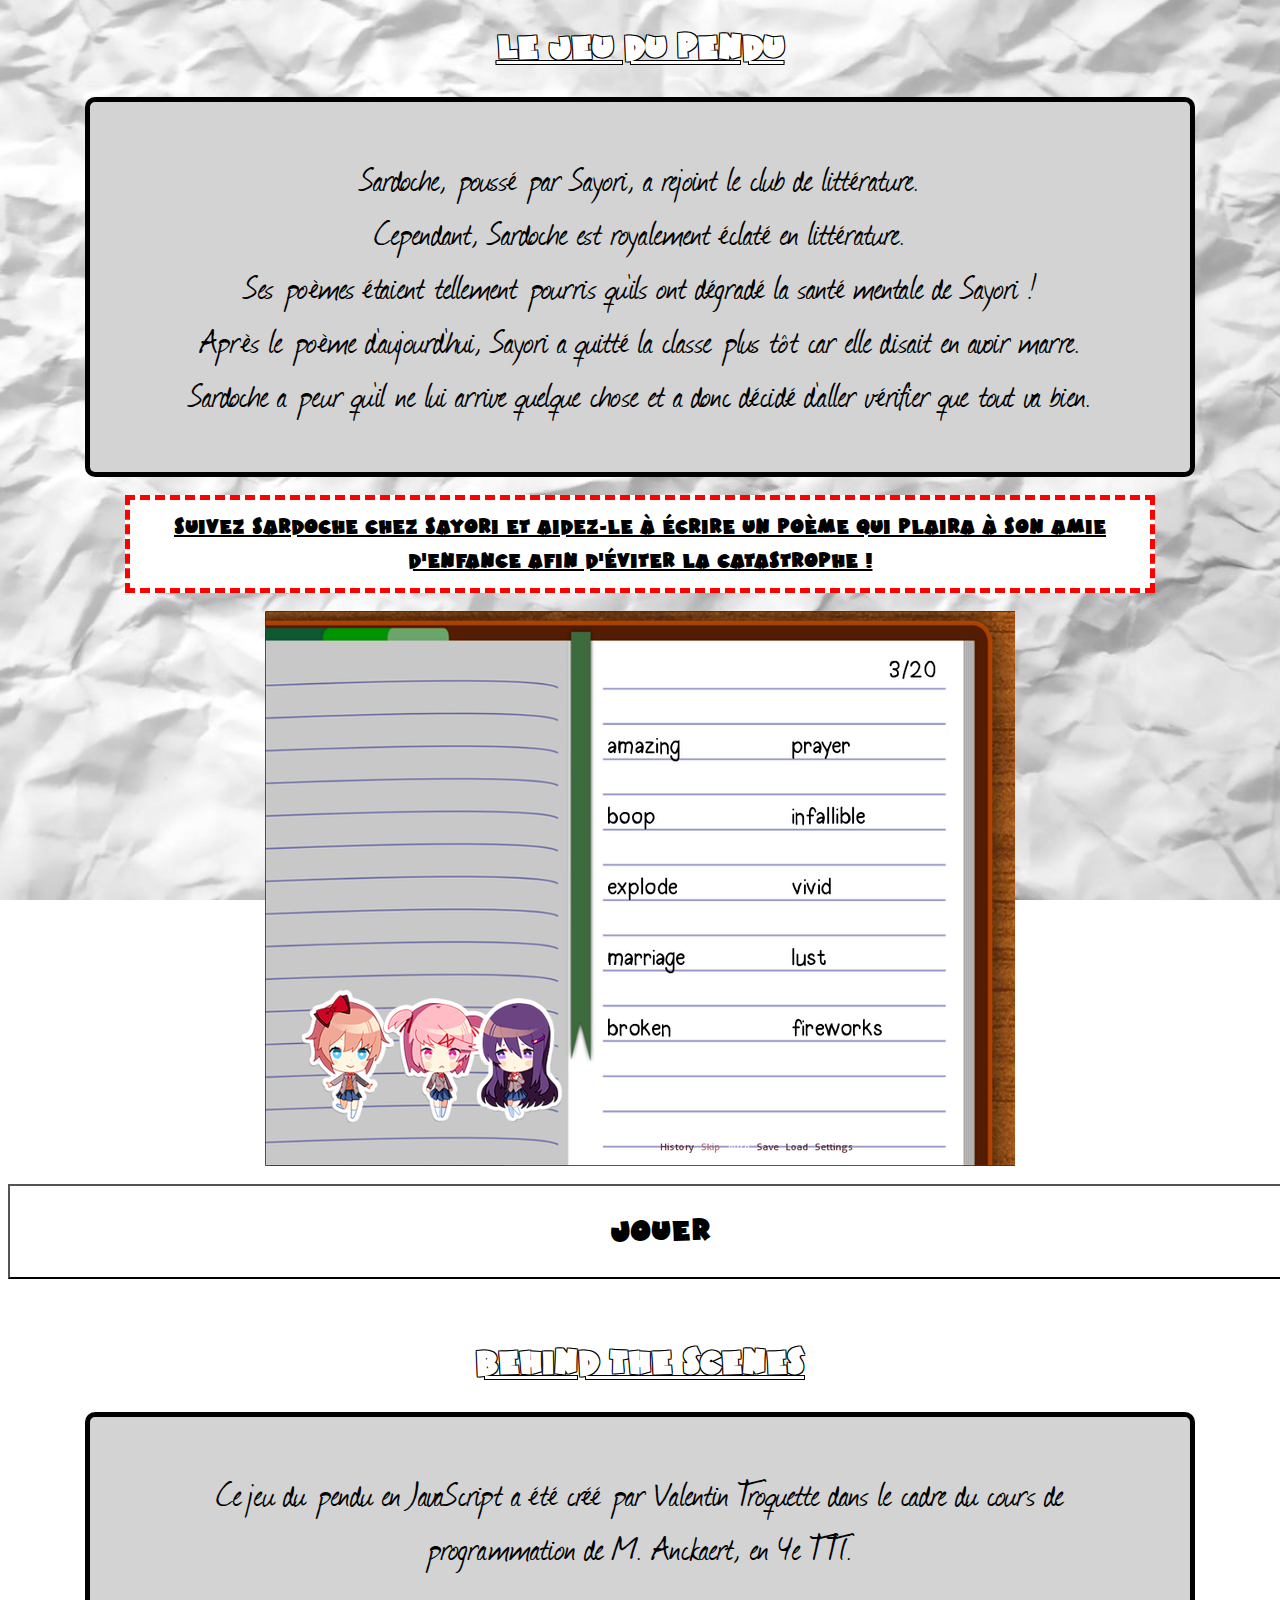
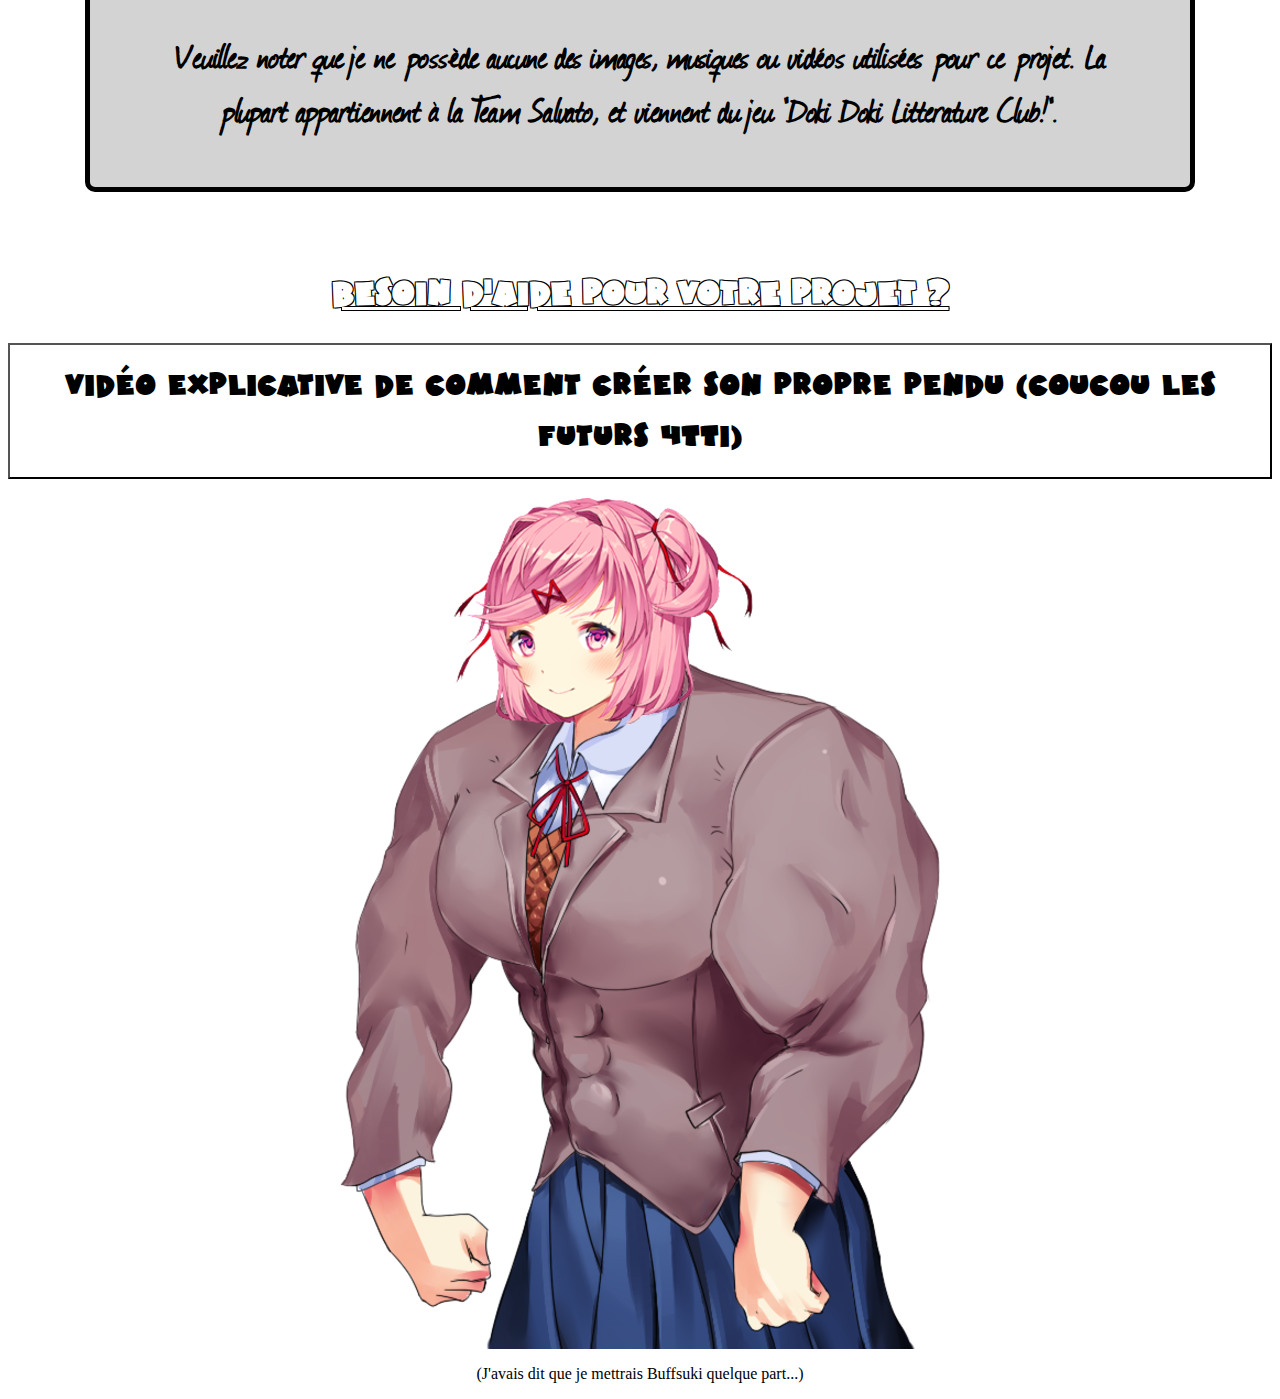
==== index.html @ 74fa5dd7 "Add files via upload" ====
<!DOCTYPE html PUBLIC "-//W3C//DTD XHTML 1.0 Transitional//EN" "http://www.w3.org/TR/xhtml1/DTD/xhtml1-transitional.dtd">
<html xmlns="http://www.w3.org/1999/xhtml">
<head>
<link rel="stylesheet" type="text/css" href="style.css" media="all" />
<script src="javascript.js"></script>
<meta http-equiv="Content-Type" content="text/html; charset=utf-8" />
<title>Accueil</title>
</head>

<body>

<div class="background">
<div class="text-center">
<h1 class="hotmustard stroke"><u>Le jeu du pendu</u></h1>
<p class="text-center journal bg-color">Sardoche, poussé par Sayori, a rejoint le club de littérature.<br>
Cependant, Sardoche est royalement éclaté en littérature.<br> Ses poèmes étaient tellement pourris qu'ils ont dégradé la santé mentale de Sayori !<br>
Après le poème d'aujourd'hui, Sayori a quitté la classe plus tôt car elle disait en avoir marre.<br> 
Sardoche a peur qu'il ne lui arrive quelque chose et a donc décidé d'aller vérifier que tout va bien.
</p><br>
<p class="hotmustard sardoche">Suivez Sardoche chez Sayori et aidez-le à écrire un poème qui plaira à son amie d'enfance afin d'éviter la catastrophe !</p><br>
<img src="book.png" alt="Book"><br><br>
<button class="hotmustard button" onClick=window.location.href='./disclaimer/disclaimer.html' >Jouer</button>
<br><br><br>
<h1 class="hotmustard stroke"><u>Behind the scenes</u></h1>
<p class="bg-color journal">Ce jeu du pendu en JavaScript a été créé par Valentin Troquette dans le cadre du cours de programmation de M. Anckaert, en 4e TTI.
<br><br>
<b>Veuillez noter que je ne possède aucune des images, musiques ou vidéos utilisées pour ce projet. La plupart appartiennent à la Team Salvato, et viennent du jeu "Doki Doki Litterature Club!".
</b>
</p>
<br><br><br>
<h1 class="hotmustard stroke"><u>Besoin d'aide pour votre projet ?</u></h1>
<button class="hotmustard button2" onClick=window.location.href='./rickroll/rickroll.html'>Vidéo explicative de comment créer son propre pendu (coucou les futurs 4TTI)</button><br><br>
<img src="buffsuki.png" alt="Buffsuki">
<p class="nb">(J'avais dit que je mettrais Buffsuki quelque part...)</p>
</div>
</div>

</body>
</html>
---- style.css ----
@charset "utf-8";

body
{
background-image: url("./bg.jpg");
background-repeat: no-repeat;
  background-attachment: fixed;
  background-size: cover;
}
.iframe 
{
  top: 0;
  left: 0;
  bottom: 0;
  right: 0;
  width: 350px;
  height: 500px;
  margin: 0 auto;
  display:block;
  justify-content: center;
}

@font-face {
    font-family: 'journal';
    src: url('./hangman/fonts/journal.woff2') format('woff2'),
         url('./hangman/fonts/journal.woff') format('woff');
    font-weight: normal;
    font-style: normal;

}

@font-face {
    font-family: 'hotmustard';
    src: url('./hangman/fonts/hotmustard.woff2') format('woff2'),
         url('./hangman/fonts../fonts/hotmustard.woff') format('woff');
    font-weight: normal;
    font-style: normal;

}

.text-center
{
	text-align:center;
}

.stroke 
{
	color: white;
	text-shadow: -1px -1px 0 #000, 1px -1px 0 #000, -1px 1px 0 #000, 1px 1px 0 #000;
}

.journal
{
	font-family: 'journal';
	font-size: 40px;
}

.hotmustard
{
	font-family: 'hotmustard';
}

.audio-info1,.audio-info2
{
	color:black;
	background-color:white;
	border:5px solid white;
	border-radius:10px 5px 10px 5px;
	background-color:white;
	opacity:1;
	box-shadow:5px 5px 10px white
}

.audio1
{
	float: left;
	padding-top: 250px;
}

.audio2
{
	float: right;
	padding-top: 250px;
}

.audio-info1
{
	position: absolute;
	top: 300px; 
	left: 90px;
}

.audio-info2
{
	position: absolute;
	top: 300px; 
	left: 1360px;
}

.container 
{
  position: relative;
  text-align: center;
}

.bg
{
	background-image: url("./bg(1).png");
	background-repeat: repeat;
}

.button
{
	padding: 20px 600px; 
	font-size: 30px;
	background-color: white;
} 

.bg-color
{
	background-color: lightgrey;
	width: 1000px;
	border: 5px solid black;
	border-radius: 10px;
	padding: 50px;
	margin: auto;
}

.sardoche
{
	background-color: white;
	text-decoration: underline;
	font-size: 20px;
	padding: 10px;
	border: 5px dashed red;
	width: 1000px;
	margin: auto;
}

.button2
{
	padding: 15px 15px; 
	font-size: 30px;
	background-color: white;
} 

.button:hover
{
	background-color: black;
	color: white;
}

.button2:hover
{
	background-color: black;
	color: white;
}
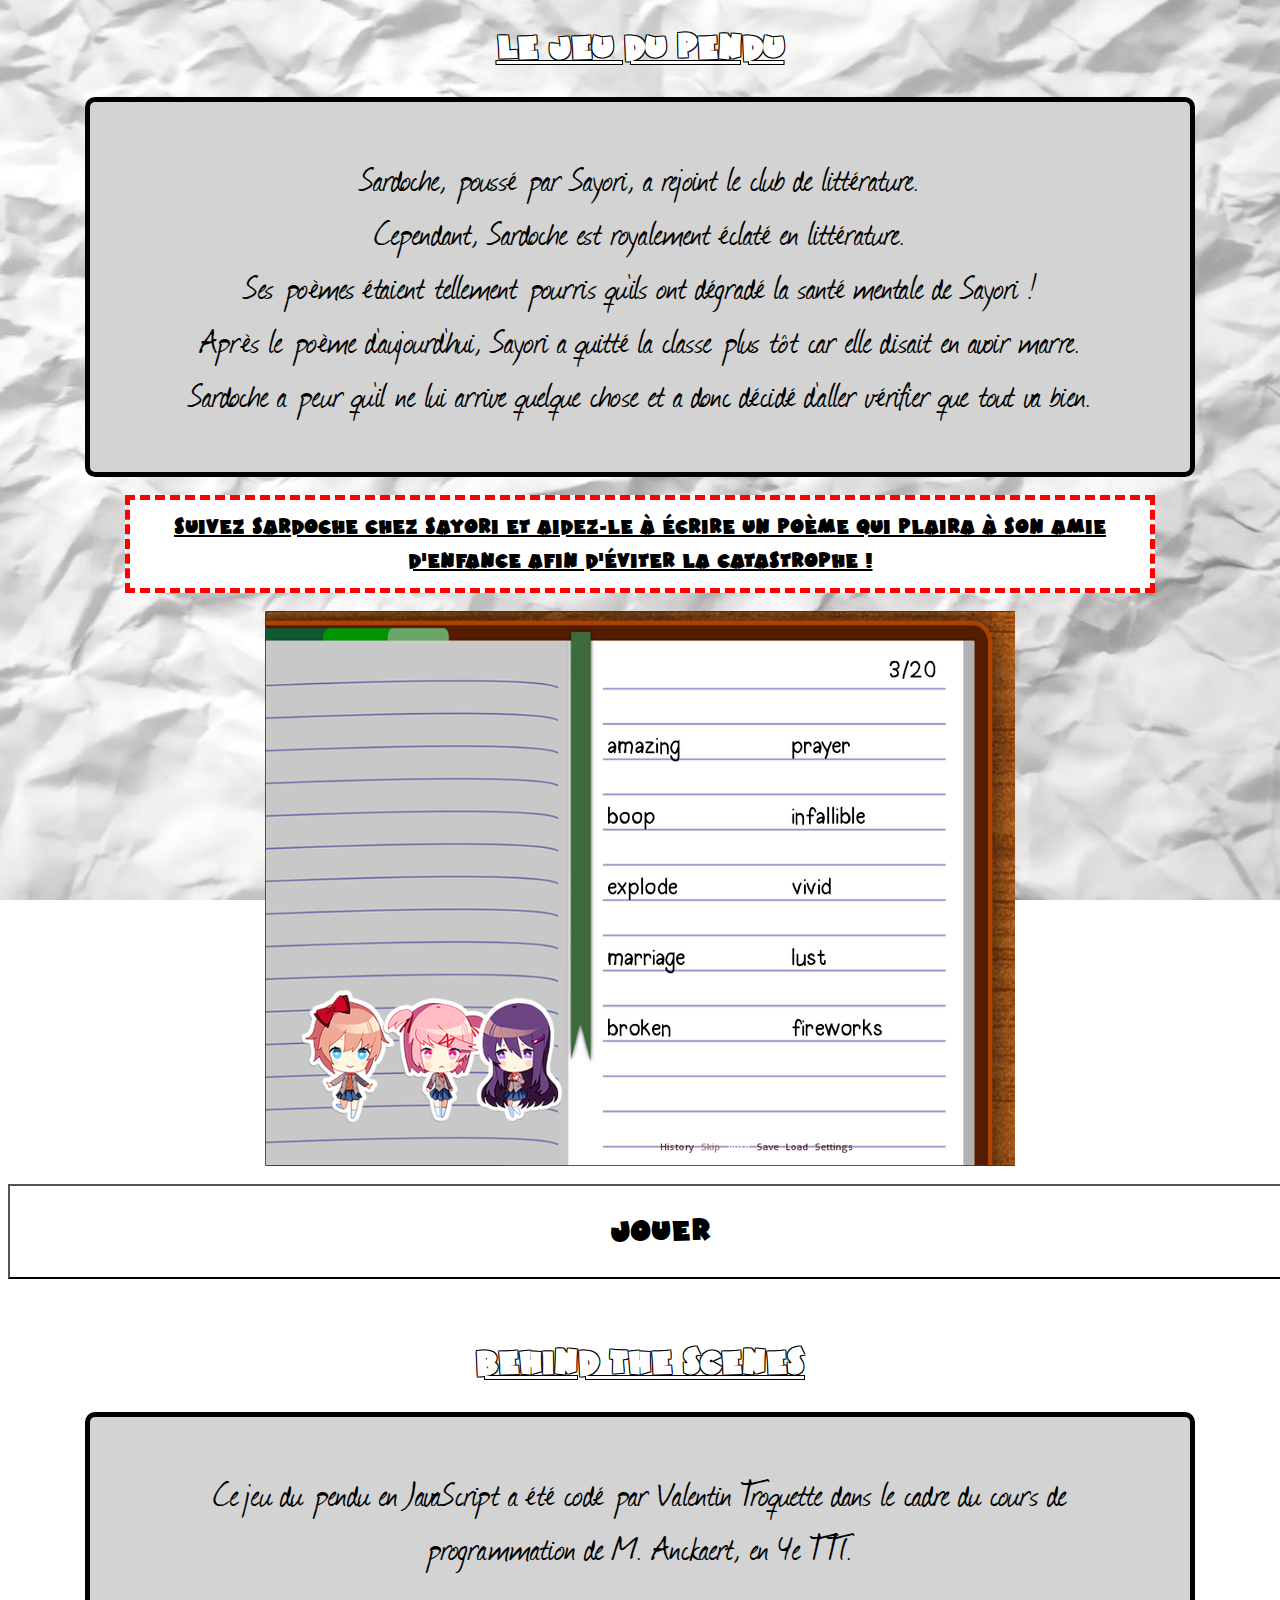
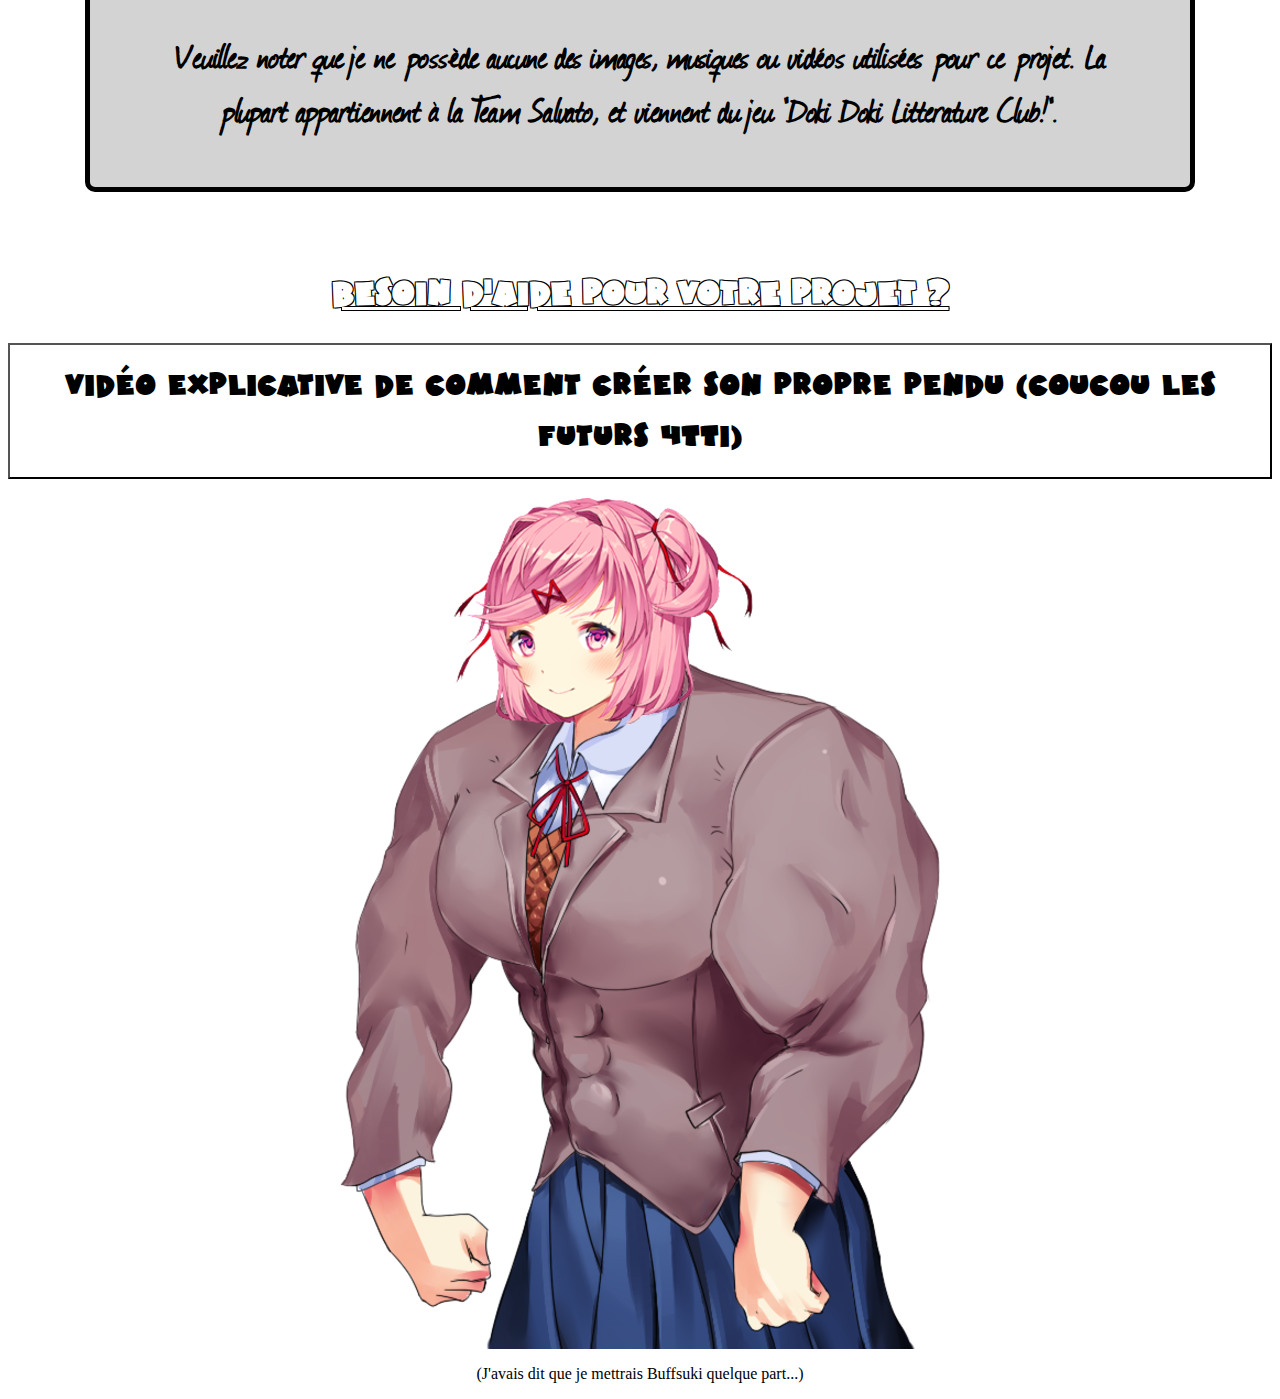
==== commit 6586df37: "Minor bug fixes" ====
--- a/index.html
+++ b/index.html
@@ -22,7 +22,7 @@
 <button class="hotmustard button" onClick=window.location.href='./disclaimer/disclaimer.html' >Jouer</button>
 <br><br><br>
 <h1 class="hotmustard stroke"><u>Behind the scenes</u></h1>
-<p class="bg-color journal">Ce jeu du pendu en JavaScript a été créé par Valentin Troquette dans le cadre du cours de programmation de M. Anckaert, en 4e TTI.
+<p class="bg-color journal">Ce jeu du pendu en JavaScript a été codé par Valentin Troquette dans le cadre du cours de programmation de M. Anckaert, en 4e TTI.
 <br><br>
 <b>Veuillez noter que je ne possède aucune des images, musiques ou vidéos utilisées pour ce projet. La plupart appartiennent à la Team Salvato, et viennent du jeu "Doki Doki Litterature Club!".
 </b>
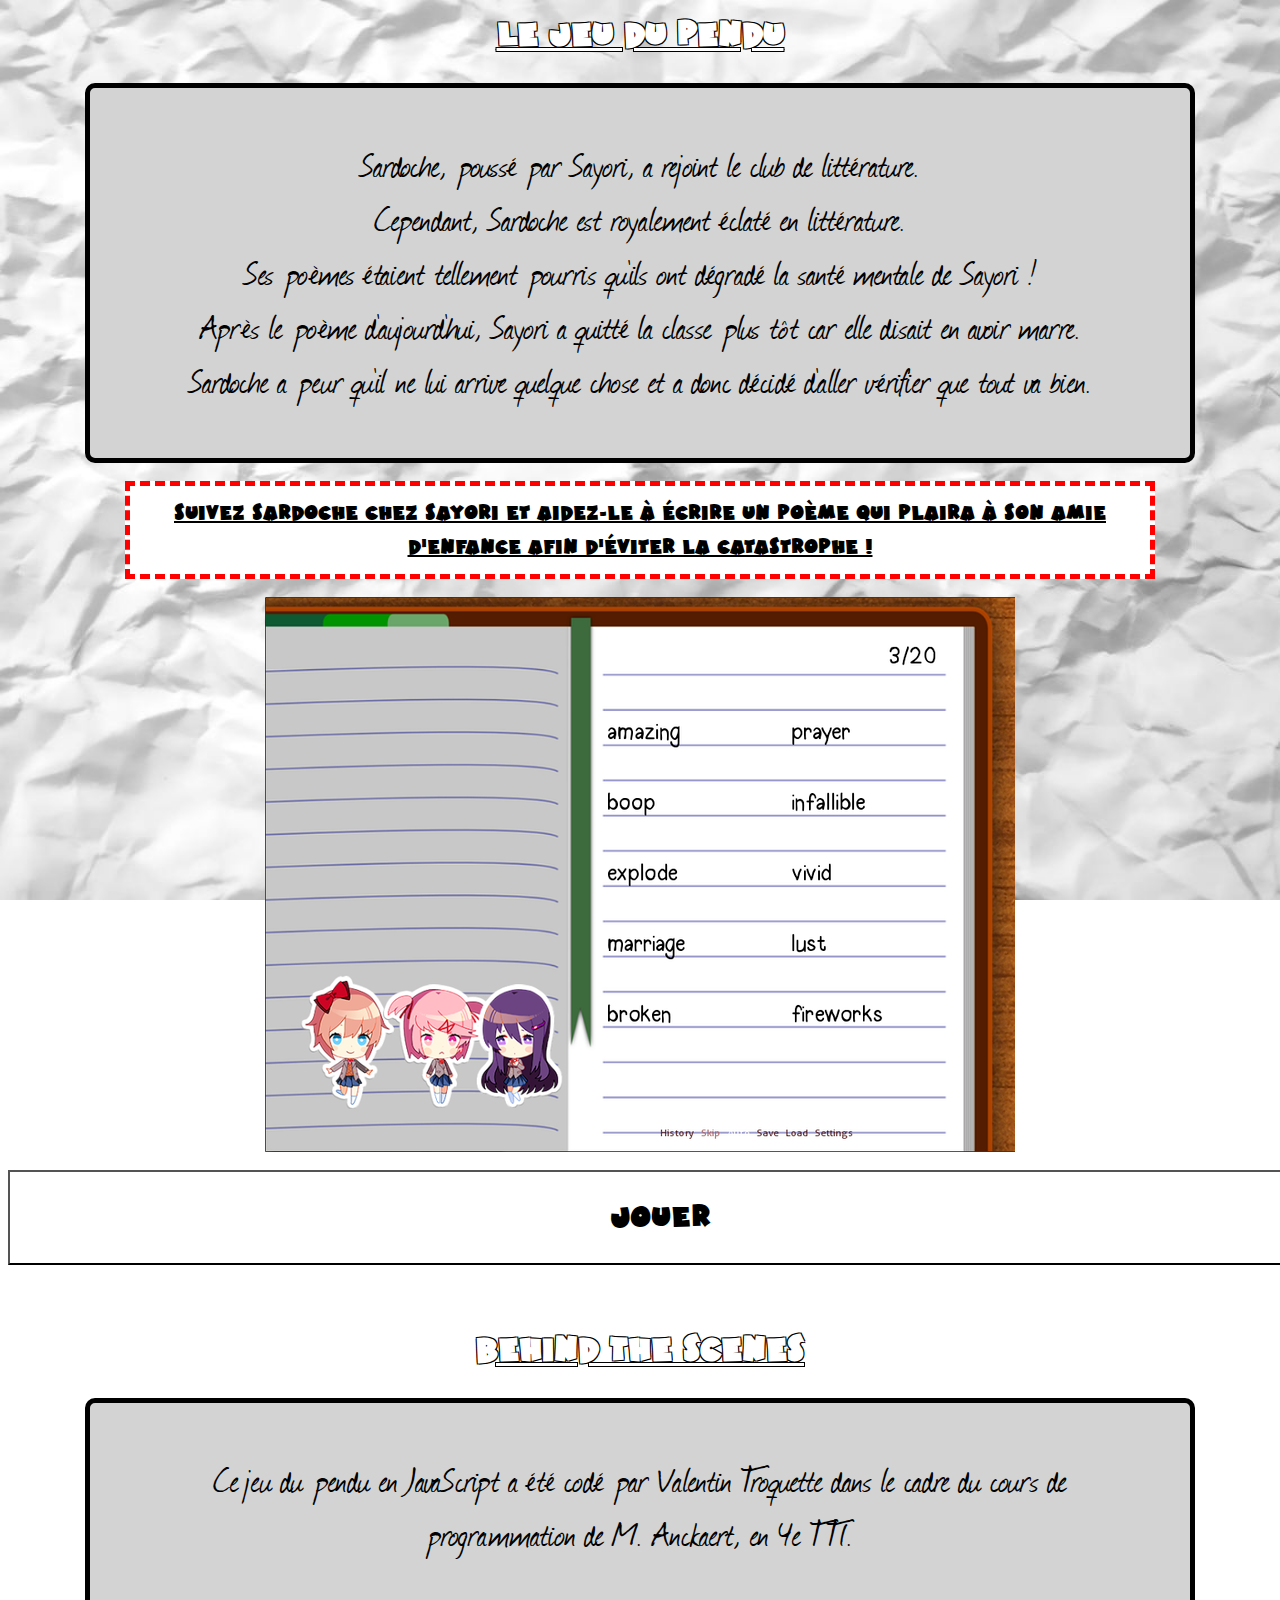
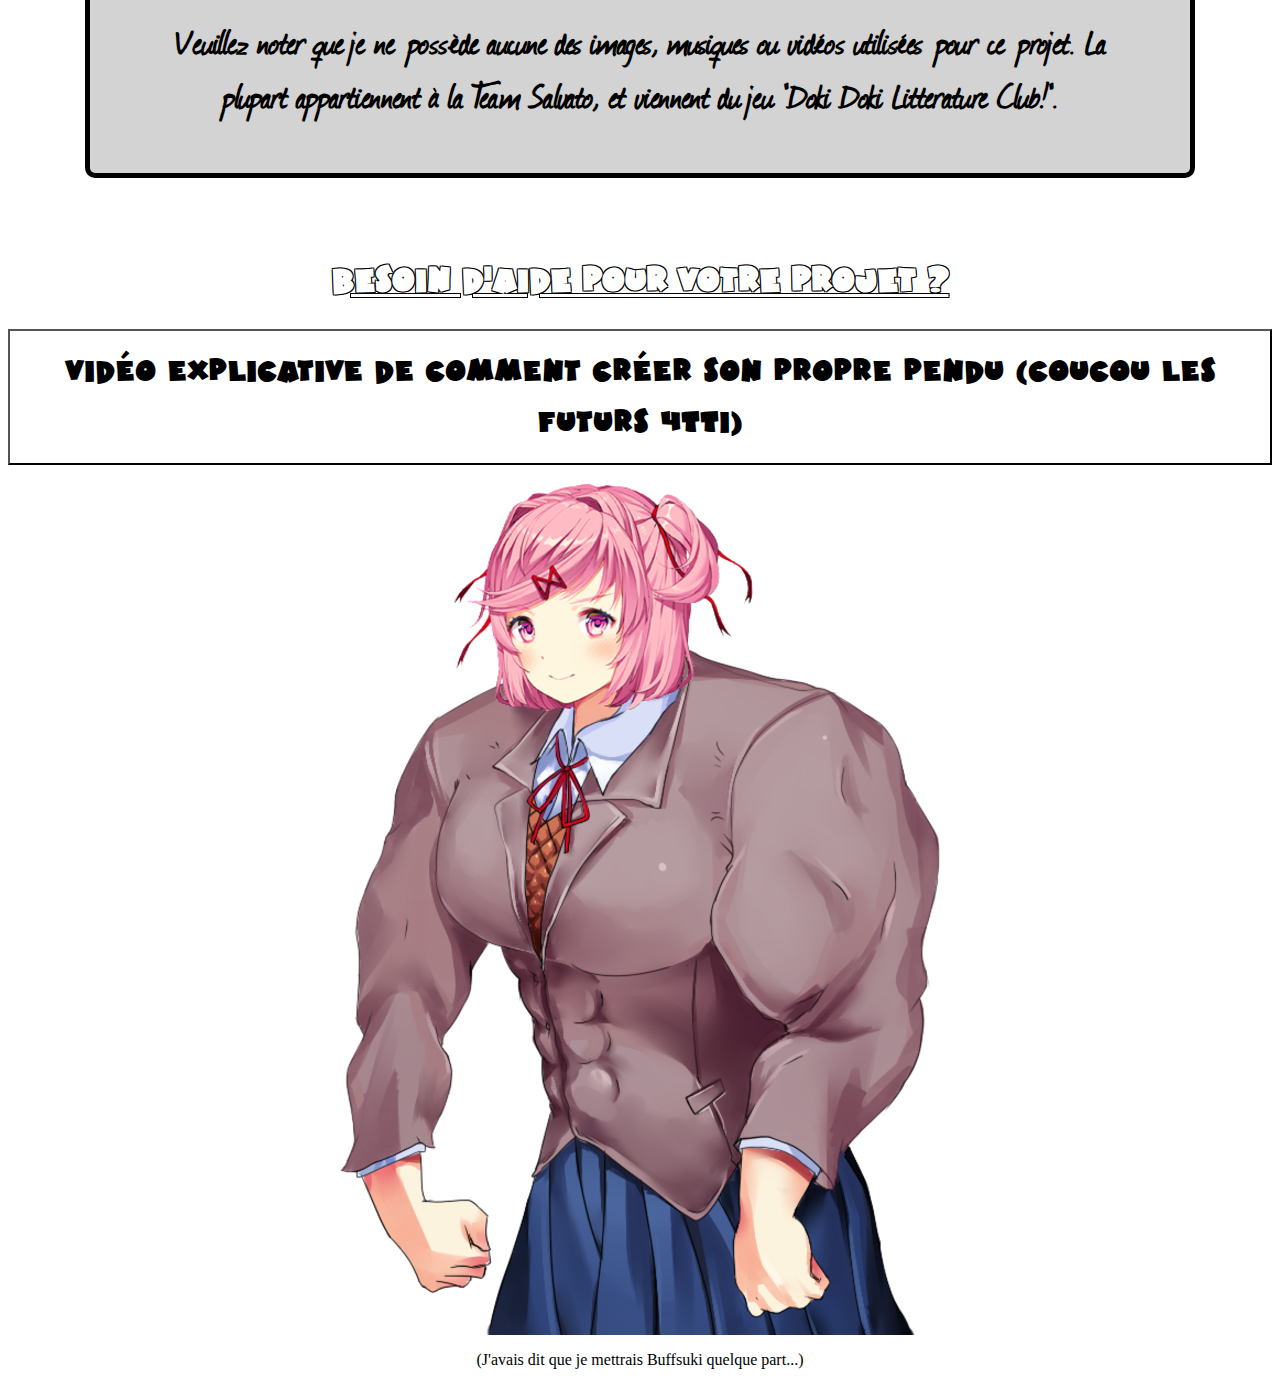
==== commit 75459ca5: "Added source code comment" ====
--- a/index.html
+++ b/index.html
@@ -1,5 +1,5 @@
-<!DOCTYPE html PUBLIC "-//W3C//DTD XHTML 1.0 Transitional//EN" "http://www.w3.org/TR/xhtml1/DTD/xhtml1-transitional.dtd">
-<html xmlns="http://www.w3.org/1999/xhtml">
+<!Source code available at https://github.com/Kittatro/DDLC-Hangman>
+<html>
 <head>
 <link rel="stylesheet" type="text/css" href="style.css" media="all" />
 <script src="javascript.js"></script>
--- a/style.css
+++ b/style.css
@@ -9,33 +9,31 @@
 }
 .iframe 
 {
-  top: 0;
-  left: 0;
-  bottom: 0;
-  right: 0;
-  width: 350px;
-  height: 500px;
-  margin: 0 auto;
-  display:block;
-  justify-content: center;
+	top: 0;
+	left: 0;
+	bottom: 0;
+	right: 0;
+	width: 350px;
+	height: 500px;
+	margin: 0 auto;
+	display:block;
+	justify-content: center;
 }
 
 @font-face {
-    font-family: 'journal';
-    src: url('./hangman/fonts/journal.woff2') format('woff2'),
-         url('./hangman/fonts/journal.woff') format('woff');
-    font-weight: normal;
-    font-style: normal;
-
+	font-family: 'journal';
+	src: url('./hangman/fonts/journal.woff2') format('woff2'),
+	url('./hangman/fonts/journal.woff') format('woff');
+	font-weight: normal;
+	font-style: normal;
 }
 
 @font-face {
-    font-family: 'hotmustard';
-    src: url('./hangman/fonts/hotmustard.woff2') format('woff2'),
-         url('./hangman/fonts../fonts/hotmustard.woff') format('woff');
-    font-weight: normal;
-    font-style: normal;
-
+	font-family: 'hotmustard';
+	src: url('./hangman/fonts/hotmustard.woff2') format('woff2'),
+	url('./hangman/fonts../fonts/hotmustard.woff') format('woff');
+	font-weight: normal;
+	font-style: normal;
 }
 
 .text-center
